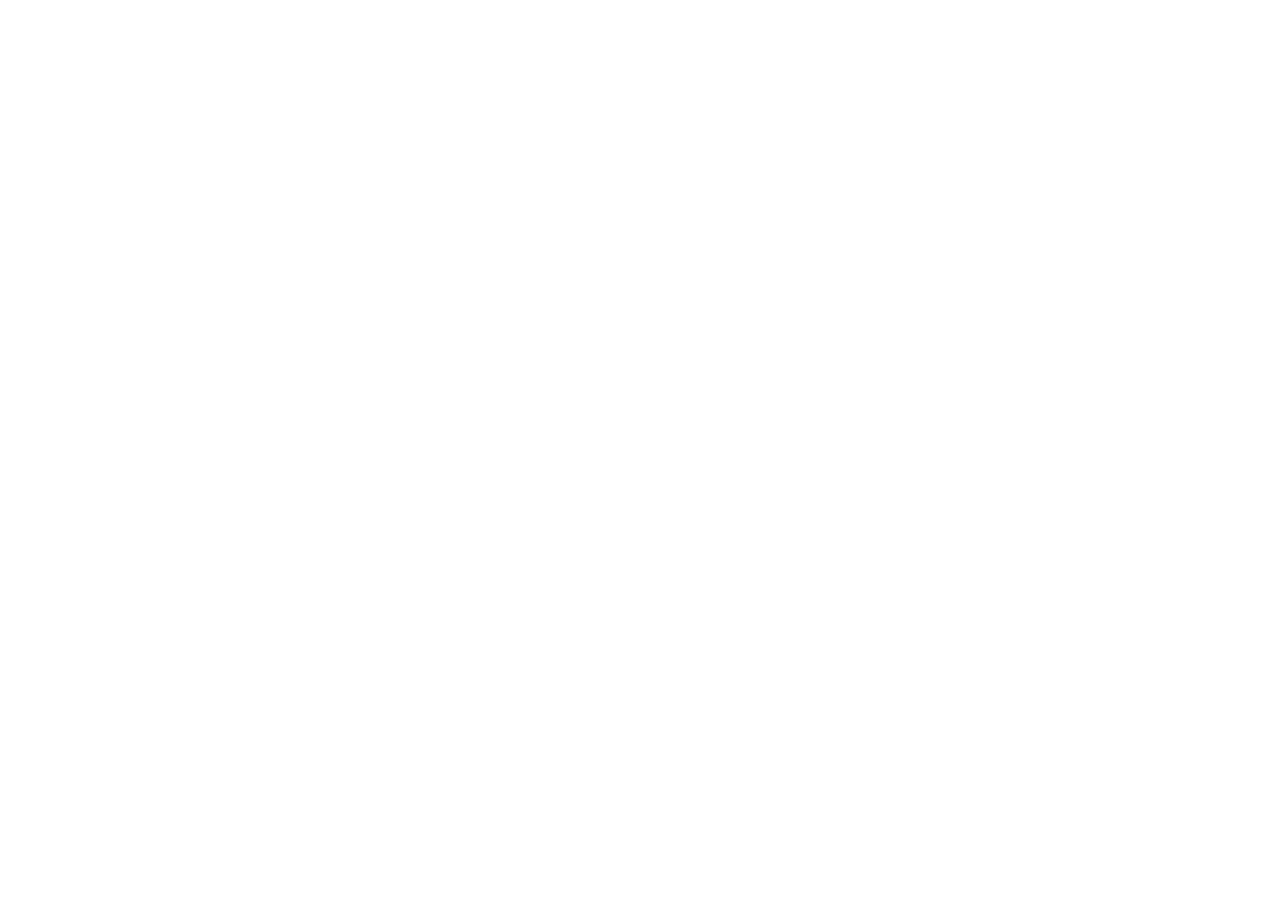
==== login.html @ 6342b87c "init" ====
<!DOCTYPE html>
<html lang="en">
<head>
    <meta charset="UTF-8">
    <meta http-equiv="X-UA-Compatible" content="IE=edge">
    <meta name="viewport" content="width=device-width, initial-scale=1.0">
    <title>Document</title>
</head>
<body>
    
</body>
</html>
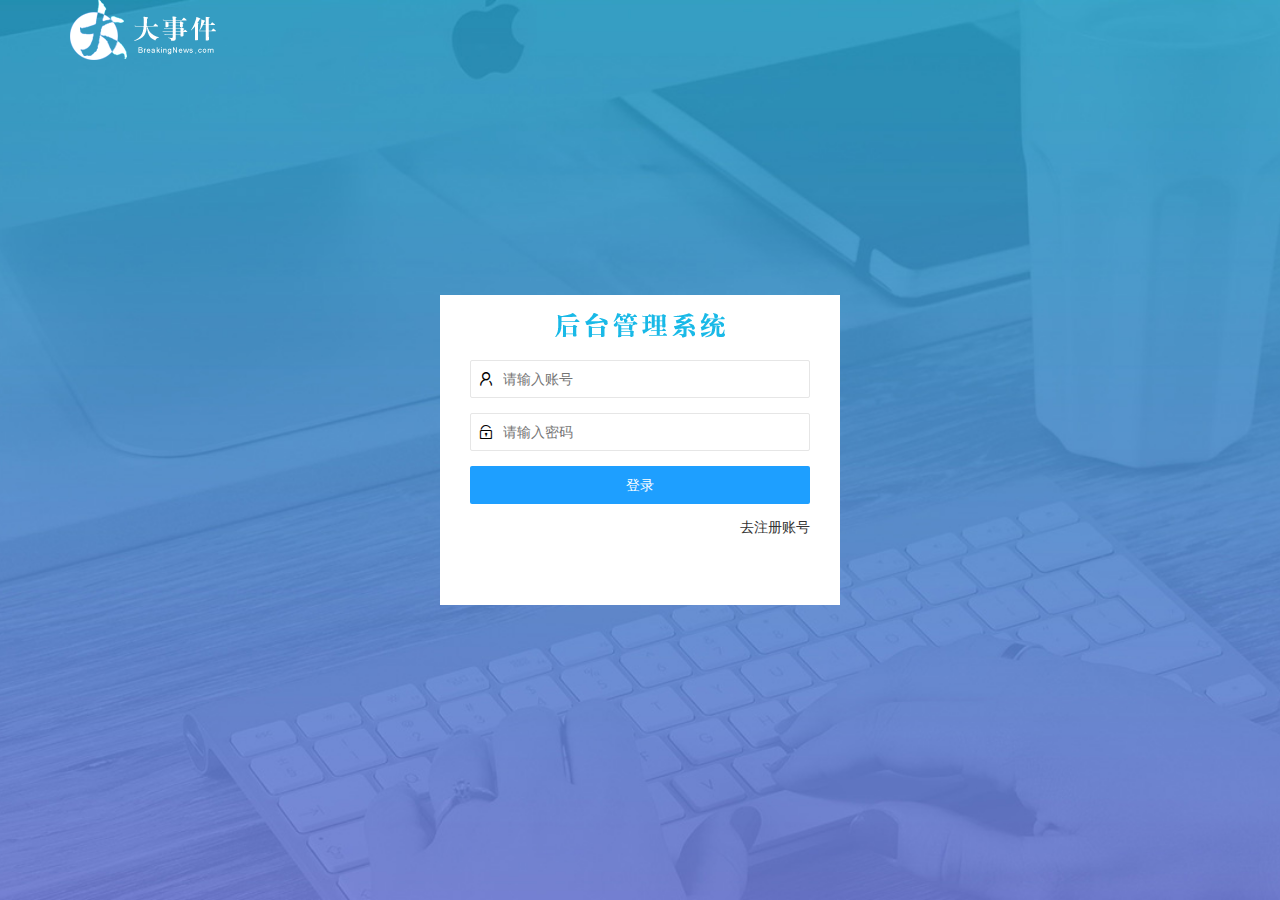
==== commit 9c708f7a: "finish login and register" ====
--- a/login.html
+++ b/login.html
@@ -4,9 +4,64 @@
     <meta charset="UTF-8">
     <meta http-equiv="X-UA-Compatible" content="IE=edge">
     <meta name="viewport" content="width=device-width, initial-scale=1.0">
-    <title>Document</title>
+    <title>Event-login</title>
+    <link rel="stylesheet" href="./assets/lib/layui/css/layui.css">
+    <link rel="stylesheet" href="./assets/css/login.css">
 </head>
 <body>
+    <div class="layui-main">
+        <img src="./assets/images/logo.png">
+    </div>
+
+    <div class="login-reg">
+        <div class="title"></div>
+
+        <div class="register-box">
+            
+            <form class="layui-form register-form">
+                <div class="layui-form-item">
+                    <i class="layui-icon layui-icon-username"></i>
+                    <input type="text" name="username" required  lay-verify="required" placeholder="请输入账号" autocomplete="off" class="layui-input">
+                </div>
+                <div class="layui-form-item">
+                    <i class="layui-icon layui-icon-password"></i>
+                    <input type="password" name="password" required  lay-verify="required|password" placeholder="请输入密码" autocomplete="off" class="layui-input">
+                </div>
+                <div class="layui-form-item">
+                    <i class="layui-icon layui-icon-password"></i>
+                    <input type="password" name="repassword" required  lay-verify="required|repassword" placeholder="请再次输入密码" autocomplete="off" class="layui-input">
+                </div>
+                <div class="layui-form-item">
+                    <button class="layui-btn layui-btn-normal layui-btn-fluid" lay-submit >注册</button>
+                </div>
+                <div class="layui-form-item">
+                    <a href="javascript:;" class="login">去登录账号</a>
+                </div>
+            </form>
+        </div>
     
+        <div class="login-box">
+            <form class="layui-form login-form">
+                <div class="layui-form-item">
+                    <i class="layui-icon layui-icon-username"></i>
+                    <input type="text" name="username" required  lay-verify="required" placeholder="请输入账号" autocomplete="off" class="layui-input">
+                </div>
+                <div class="layui-form-item">
+                    <i class="layui-icon layui-icon-password"></i>
+                    <input type="password" name="password" required  lay-verify="required|password" placeholder="请输入密码" autocomplete="off" class="layui-input">
+                </div>
+                <div class="layui-form-item">
+                    <button class="layui-btn layui-btn-normal layui-btn-fluid" lay-submit >登录</button>
+                </div>
+                <div class="layui-form-item">
+                    <a href="javascript:;" class="reg">去注册账号</a>
+                </div>
+            </form>
+        </div>
+    </div>
+    <script src="./assets/lib/layui/layui.all.js"></script>
+    <script src="./assets/lib/jquery.js"></script>
+    <script src="./assets/js/baseAPI.js"></script>
+    <script src="./assets/js/login.js"></script>
 </body>
 </html>--- a/assets/lib/layui/css/layui.css
+++ b/assets/lib/layui/css/layui.css
@@ -0,0 +1,2 @@
+/** layui-v2.5.5 MIT License By https://www.layui.com */
+ .layui-inline,img{display:inline-block;vertical-align:middle}h1,h2,h3,h4,h5,h6{font-weight:400}.layui-edge,.layui-header,.layui-inline,.layui-main{position:relative}.layui-body,.layui-edge,.layui-elip{overflow:hidden}.layui-btn,.layui-edge,.layui-inline,img{vertical-align:middle}.layui-btn,.layui-disabled,.layui-icon,.layui-unselect{-moz-user-select:none;-webkit-user-select:none;-ms-user-select:none}.layui-elip,.layui-form-checkbox span,.layui-form-pane .layui-form-label{text-overflow:ellipsis;white-space:nowrap}.layui-breadcrumb,.layui-tree-btnGroup{visibility:hidden}blockquote,body,button,dd,div,dl,dt,form,h1,h2,h3,h4,h5,h6,input,li,ol,p,pre,td,textarea,th,ul{margin:0;padding:0;-webkit-tap-highlight-color:rgba(0,0,0,0)}a:active,a:hover{outline:0}img{border:none}li{list-style:none}table{border-collapse:collapse;border-spacing:0}h4,h5,h6{font-size:100%}button,input,optgroup,option,select,textarea{font-family:inherit;font-size:inherit;font-style:inherit;font-weight:inherit;outline:0}pre{white-space:pre-wrap;white-space:-moz-pre-wrap;white-space:-pre-wrap;white-space:-o-pre-wrap;word-wrap:break-word}body{line-height:24px;font:14px Helvetica Neue,Helvetica,PingFang SC,Tahoma,Arial,sans-serif}hr{height:1px;margin:10px 0;border:0;clear:both}a{color:#333;text-decoration:none}a:hover{color:#777}a cite{font-style:normal;*cursor:pointer}.layui-border-box,.layui-border-box *{box-sizing:border-box}.layui-box,.layui-box *{box-sizing:content-box}.layui-clear{clear:both;*zoom:1}.layui-clear:after{content:'\20';clear:both;*zoom:1;display:block;height:0}.layui-inline{*display:inline;*zoom:1}.layui-edge{display:inline-block;width:0;height:0;border-width:6px;border-style:dashed;border-color:transparent}.layui-edge-top{top:-4px;border-bottom-color:#999;border-bottom-style:solid}.layui-edge-right{border-left-color:#999;border-left-style:solid}.layui-edge-bottom{top:2px;border-top-color:#999;border-top-style:solid}.layui-edge-left{border-right-color:#999;border-right-style:solid}.layui-disabled,.layui-disabled:hover{color:#d2d2d2!important;cursor:not-allowed!important}.layui-circle{border-radius:100%}.layui-show{display:block!important}.layui-hide{display:none!important}@font-face{font-family:layui-icon;src:url(../font/iconfont.eot?v=250);src:url(../font/iconfont.eot?v=250#iefix) format('embedded-opentype'),url(../font/iconfont.woff2?v=250) format('woff2'),url(../font/iconfont.woff?v=250) format('woff'),url(../font/iconfont.ttf?v=250) format('truetype'),url(../font/iconfont.svg?v=250#layui-icon) format('svg')}.layui-icon{font-family:layui-icon!important;font-size:16px;font-style:normal;-webkit-font-smoothing:antialiased;-moz-osx-font-smoothing:grayscale}.layui-icon-reply-fill:before{content:"\e611"}.layui-icon-set-fill:before{content:"\e614"}.layui-icon-menu-fill:before{content:"\e60f"}.layui-icon-search:before{content:"\e615"}.layui-icon-share:before{content:"\e641"}.layui-icon-set-sm:before{content:"\e620"}.layui-icon-engine:before{content:"\e628"}.layui-icon-close:before{content:"\1006"}.layui-icon-close-fill:before{content:"\1007"}.layui-icon-chart-screen:before{content:"\e629"}.layui-icon-star:before{content:"\e600"}.layui-icon-circle-dot:before{content:"\e617"}.layui-icon-chat:before{content:"\e606"}.layui-icon-release:before{content:"\e609"}.layui-icon-list:before{content:"\e60a"}.layui-icon-chart:before{content:"\e62c"}.layui-icon-ok-circle:before{content:"\1005"}.layui-icon-layim-theme:before{content:"\e61b"}.layui-icon-table:before{content:"\e62d"}.layui-icon-right:before{content:"\e602"}.layui-icon-left:before{content:"\e603"}.layui-icon-cart-simple:before{content:"\e698"}.layui-icon-face-cry:before{content:"\e69c"}.layui-icon-face-smile:before{content:"\e6af"}.layui-icon-survey:before{content:"\e6b2"}.layui-icon-tree:before{content:"\e62e"}.layui-icon-upload-circle:before{content:"\e62f"}.layui-icon-add-circle:before{content:"\e61f"}.layui-icon-download-circle:before{content:"\e601"}.layui-icon-templeate-1:before{content:"\e630"}.layui-icon-util:before{content:"\e631"}.layui-icon-face-surprised:before{content:"\e664"}.layui-icon-edit:before{content:"\e642"}.layui-icon-speaker:before{content:"\e645"}.layui-icon-down:before{content:"\e61a"}.layui-icon-file:before{content:"\e621"}.layui-icon-layouts:before{content:"\e632"}.layui-icon-rate-half:before{content:"\e6c9"}.layui-icon-add-circle-fine:before{content:"\e608"}.layui-icon-prev-circle:before{content:"\e633"}.layui-icon-read:before{content:"\e705"}.layui-icon-404:before{content:"\e61c"}.layui-icon-carousel:before{content:"\e634"}.layui-icon-help:before{content:"\e607"}.layui-icon-code-circle:before{content:"\e635"}.layui-icon-water:before{content:"\e636"}.layui-icon-username:before{content:"\e66f"}.layui-icon-find-fill:before{content:"\e670"}.layui-icon-about:before{content:"\e60b"}.layui-icon-location:before{content:"\e715"}.layui-icon-up:before{content:"\e619"}.layui-icon-pause:before{content:"\e651"}.layui-icon-date:before{content:"\e637"}.layui-icon-layim-uploadfile:before{content:"\e61d"}.layui-icon-delete:before{content:"\e640"}.layui-icon-play:before{content:"\e652"}.layui-icon-top:before{content:"\e604"}.layui-icon-friends:before{content:"\e612"}.layui-icon-refresh-3:before{content:"\e9aa"}.layui-icon-ok:before{content:"\e605"}.layui-icon-layer:before{content:"\e638"}.layui-icon-face-smile-fine:before{content:"\e60c"}.layui-icon-dollar:before{content:"\e659"}.layui-icon-group:before{content:"\e613"}.layui-icon-layim-download:before{content:"\e61e"}.layui-icon-picture-fine:before{content:"\e60d"}.layui-icon-link:before{content:"\e64c"}.layui-icon-diamond:before{content:"\e735"}.layui-icon-log:before{content:"\e60e"}.layui-icon-rate-solid:before{content:"\e67a"}.layui-icon-fonts-del:before{content:"\e64f"}.layui-icon-unlink:before{content:"\e64d"}.layui-icon-fonts-clear:before{content:"\e639"}.layui-icon-triangle-r:before{content:"\e623"}.layui-icon-circle:before{content:"\e63f"}.layui-icon-radio:before{content:"\e643"}.layui-icon-align-center:before{content:"\e647"}.layui-icon-align-right:before{content:"\e648"}.layui-icon-align-left:before{content:"\e649"}.layui-icon-loading-1:before{content:"\e63e"}.layui-icon-return:before{content:"\e65c"}.layui-icon-fonts-strong:before{content:"\e62b"}.layui-icon-upload:before{content:"\e67c"}.layui-icon-dialogue:before{content:"\e63a"}.layui-icon-video:before{content:"\e6ed"}.layui-icon-headset:before{content:"\e6fc"}.layui-icon-cellphone-fine:before{content:"\e63b"}.layui-icon-add-1:before{content:"\e654"}.layui-icon-face-smile-b:before{content:"\e650"}.layui-icon-fonts-html:before{content:"\e64b"}.layui-icon-form:before{content:"\e63c"}.layui-icon-cart:before{content:"\e657"}.layui-icon-camera-fill:before{content:"\e65d"}.layui-icon-tabs:before{content:"\e62a"}.layui-icon-fonts-code:before{content:"\e64e"}.layui-icon-fire:before{content:"\e756"}.layui-icon-set:before{content:"\e716"}.layui-icon-fonts-u:before{content:"\e646"}.layui-icon-triangle-d:before{content:"\e625"}.layui-icon-tips:before{content:"\e702"}.layui-icon-picture:before{content:"\e64a"}.layui-icon-more-vertical:before{content:"\e671"}.layui-icon-flag:before{content:"\e66c"}.layui-icon-loading:before{content:"\e63d"}.layui-icon-fonts-i:before{content:"\e644"}.layui-icon-refresh-1:before{content:"\e666"}.layui-icon-rmb:before{content:"\e65e"}.layui-icon-home:before{content:"\e68e"}.layui-icon-user:before{content:"\e770"}.layui-icon-notice:before{content:"\e667"}.layui-icon-login-weibo:before{content:"\e675"}.layui-icon-voice:before{content:"\e688"}.layui-icon-upload-drag:before{content:"\e681"}.layui-icon-login-qq:before{content:"\e676"}.layui-icon-snowflake:before{content:"\e6b1"}.layui-icon-file-b:before{content:"\e655"}.layui-icon-template:before{content:"\e663"}.layui-icon-auz:before{content:"\e672"}.layui-icon-console:before{content:"\e665"}.layui-icon-app:before{content:"\e653"}.layui-icon-prev:before{content:"\e65a"}.layui-icon-website:before{content:"\e7ae"}.layui-icon-next:before{content:"\e65b"}.layui-icon-component:before{content:"\e857"}.layui-icon-more:before{content:"\e65f"}.layui-icon-login-wechat:before{content:"\e677"}.layui-icon-shrink-right:before{content:"\e668"}.layui-icon-spread-left:before{content:"\e66b"}.layui-icon-camera:before{content:"\e660"}.layui-icon-note:before{content:"\e66e"}.layui-icon-refresh:before{content:"\e669"}.layui-icon-female:before{content:"\e661"}.layui-icon-male:before{content:"\e662"}.layui-icon-password:before{content:"\e673"}.layui-icon-senior:before{content:"\e674"}.layui-icon-theme:before{content:"\e66a"}.layui-icon-tread:before{content:"\e6c5"}.layui-icon-praise:before{content:"\e6c6"}.layui-icon-star-fill:before{content:"\e658"}.layui-icon-rate:before{content:"\e67b"}.layui-icon-template-1:before{content:"\e656"}.layui-icon-vercode:before{content:"\e679"}.layui-icon-cellphone:before{content:"\e678"}.layui-icon-screen-full:before{content:"\e622"}.layui-icon-screen-restore:before{content:"\e758"}.layui-icon-cols:before{content:"\e610"}.layui-icon-export:before{content:"\e67d"}.layui-icon-print:before{content:"\e66d"}.layui-icon-slider:before{content:"\e714"}.layui-icon-addition:before{content:"\e624"}.layui-icon-subtraction:before{content:"\e67e"}.layui-icon-service:before{content:"\e626"}.layui-icon-transfer:before{content:"\e691"}.layui-main{width:1140px;margin:0 auto}.layui-header{z-index:1000;height:60px}.layui-header a:hover{transition:all .5s;-webkit-transition:all .5s}.layui-side{position:fixed;left:0;top:0;bottom:0;z-index:999;width:200px;overflow-x:hidden}.layui-side-scroll{position:relative;width:220px;height:100%;overflow-x:hidden}.layui-body{position:absolute;left:200px;right:0;top:0;bottom:0;z-index:998;width:auto;overflow-y:auto;box-sizing:border-box}.layui-layout-body{overflow:hidden}.layui-layout-admin .layui-header{background-color:#23262E}.layui-layout-admin .layui-side{top:60px;width:200px;overflow-x:hidden}.layui-layout-admin .layui-body{position:fixed;top:60px;bottom:44px}.layui-layout-admin .layui-main{width:auto;margin:0 15px}.layui-layout-admin .layui-footer{position:fixed;left:200px;right:0;bottom:0;height:44px;line-height:44px;padding:0 15px;background-color:#eee}.layui-layout-admin .layui-logo{position:absolute;left:0;top:0;width:200px;height:100%;line-height:60px;text-align:center;color:#009688;font-size:16px}.layui-layout-admin .layui-header .layui-nav{background:0 0}.layui-layout-left{position:absolute!important;left:200px;top:0}.layui-layout-right{position:absolute!important;right:0;top:0}.layui-container{position:relative;margin:0 auto;padding:0 15px;box-sizing:border-box}.layui-fluid{position:relative;margin:0 auto;padding:0 15px}.layui-row:after,.layui-row:before{content:'';display:block;clear:both}.layui-col-lg1,.layui-col-lg10,.layui-col-lg11,.layui-col-lg12,.layui-col-lg2,.layui-col-lg3,.layui-col-lg4,.layui-col-lg5,.layui-col-lg6,.layui-col-lg7,.layui-col-lg8,.layui-col-lg9,.layui-col-md1,.layui-col-md10,.layui-col-md11,.layui-col-md12,.layui-col-md2,.layui-col-md3,.layui-col-md4,.layui-col-md5,.layui-col-md6,.layui-col-md7,.layui-col-md8,.layui-col-md9,.layui-col-sm1,.layui-col-sm10,.layui-col-sm11,.layui-col-sm12,.layui-col-sm2,.layui-col-sm3,.layui-col-sm4,.layui-col-sm5,.layui-col-sm6,.layui-col-sm7,.layui-col-sm8,.layui-col-sm9,.layui-col-xs1,.layui-col-xs10,.layui-col-xs11,.layui-col-xs12,.layui-col-xs2,.layui-col-xs3,.layui-col-xs4,.layui-col-xs5,.layui-col-xs6,.layui-col-xs7,.layui-col-xs8,.layui-col-xs9{position:relative;display:block;box-sizing:border-box}.layui-col-xs1,.layui-col-xs10,.layui-col-xs11,.layui-col-xs12,.layui-col-xs2,.layui-col-xs3,.layui-col-xs4,.layui-col-xs5,.layui-col-xs6,.layui-col-xs7,.layui-col-xs8,.layui-col-xs9{float:left}.layui-col-xs1{width:8.33333333%}.layui-col-xs2{width:16.66666667%}.layui-col-xs3{width:25%}.layui-col-xs4{width:33.33333333%}.layui-col-xs5{width:41.66666667%}.layui-col-xs6{width:50%}.layui-col-xs7{width:58.33333333%}.layui-col-xs8{width:66.66666667%}.layui-col-xs9{width:75%}.layui-col-xs10{width:83.33333333%}.layui-col-xs11{width:91.66666667%}.layui-col-xs12{width:100%}.layui-col-xs-offset1{margin-left:8.33333333%}.layui-col-xs-offset2{margin-left:16.66666667%}.layui-col-xs-offset3{margin-left:25%}.layui-col-xs-offset4{margin-left:33.33333333%}.layui-col-xs-offset5{margin-left:41.66666667%}.layui-col-xs-offset6{margin-left:50%}.layui-col-xs-offset7{margin-left:58.33333333%}.layui-col-xs-offset8{margin-left:66.66666667%}.layui-col-xs-offset9{margin-left:75%}.layui-col-xs-offset10{margin-left:83.33333333%}.layui-col-xs-offset11{margin-left:91.66666667%}.layui-col-xs-offset12{margin-left:100%}@media screen and (max-width:768px){.layui-hide-xs{display:none!important}.layui-show-xs-block{display:block!important}.layui-show-xs-inline{display:inline!important}.layui-show-xs-inline-block{display:inline-block!important}}@media screen and (min-width:768px){.layui-container{width:750px}.layui-hide-sm{display:none!important}.layui-show-sm-block{display:block!important}.layui-show-sm-inline{display:inline!important}.layui-show-sm-inline-block{display:inline-block!important}.layui-col-sm1,.layui-col-sm10,.layui-col-sm11,.layui-col-sm12,.layui-col-sm2,.layui-col-sm3,.layui-col-sm4,.layui-col-sm5,.layui-col-sm6,.layui-col-sm7,.layui-col-sm8,.layui-col-sm9{float:left}.layui-col-sm1{width:8.33333333%}.layui-col-sm2{width:16.66666667%}.layui-col-sm3{width:25%}.layui-col-sm4{width:33.33333333%}.layui-col-sm5{width:41.66666667%}.layui-col-sm6{width:50%}.layui-col-sm7{width:58.33333333%}.layui-col-sm8{width:66.66666667%}.layui-col-sm9{width:75%}.layui-col-sm10{width:83.33333333%}.layui-col-sm11{width:91.66666667%}.layui-col-sm12{width:100%}.layui-col-sm-offset1{margin-left:8.33333333%}.layui-col-sm-offset2{margin-left:16.66666667%}.layui-col-sm-offset3{margin-left:25%}.layui-col-sm-offset4{margin-left:33.33333333%}.layui-col-sm-offset5{margin-left:41.66666667%}.layui-col-sm-offset6{margin-left:50%}.layui-col-sm-offset7{margin-left:58.33333333%}.layui-col-sm-offset8{margin-left:66.66666667%}.layui-col-sm-offset9{margin-left:75%}.layui-col-sm-offset10{margin-left:83.33333333%}.layui-col-sm-offset11{margin-left:91.66666667%}.layui-col-sm-offset12{margin-left:100%}}@media screen and (min-width:992px){.layui-container{width:970px}.layui-hide-md{display:none!important}.layui-show-md-block{display:block!important}.layui-show-md-inline{display:inline!important}.layui-show-md-inline-block{display:inline-block!important}.layui-col-md1,.layui-col-md10,.layui-col-md11,.layui-col-md12,.layui-col-md2,.layui-col-md3,.layui-col-md4,.layui-col-md5,.layui-col-md6,.layui-col-md7,.layui-col-md8,.layui-col-md9{float:left}.layui-col-md1{width:8.33333333%}.layui-col-md2{width:16.66666667%}.layui-col-md3{width:25%}.layui-col-md4{width:33.33333333%}.layui-col-md5{width:41.66666667%}.layui-col-md6{width:50%}.layui-col-md7{width:58.33333333%}.layui-col-md8{width:66.66666667%}.layui-col-md9{width:75%}.layui-col-md10{width:83.33333333%}.layui-col-md11{width:91.66666667%}.layui-col-md12{width:100%}.layui-col-md-offset1{margin-left:8.33333333%}.layui-col-md-offset2{margin-left:16.66666667%}.layui-col-md-offset3{margin-left:25%}.layui-col-md-offset4{margin-left:33.33333333%}.layui-col-md-offset5{margin-left:41.66666667%}.layui-col-md-offset6{margin-left:50%}.layui-col-md-offset7{margin-left:58.33333333%}.layui-col-md-offset8{margin-left:66.66666667%}.layui-col-md-offset9{margin-left:75%}.layui-col-md-offset10{margin-left:83.33333333%}.layui-col-md-offset11{margin-left:91.66666667%}.layui-col-md-offset12{margin-left:100%}}@media screen and (min-width:1200px){.layui-container{width:1170px}.layui-hide-lg{display:none!important}.layui-show-lg-block{display:block!important}.layui-show-lg-inline{display:inline!important}.layui-show-lg-inline-block{display:inline-block!important}.layui-col-lg1,.layui-col-lg10,.layui-col-lg11,.layui-col-lg12,.layui-col-lg2,.layui-col-lg3,.layui-col-lg4,.layui-col-lg5,.layui-col-lg6,.layui-col-lg7,.layui-col-lg8,.layui-col-lg9{float:left}.layui-col-lg1{width:8.33333333%}.layui-col-lg2{width:16.66666667%}.layui-col-lg3{width:25%}.layui-col-lg4{width:33.33333333%}.layui-col-lg5{width:41.66666667%}.layui-col-lg6{width:50%}.layui-col-lg7{width:58.33333333%}.layui-col-lg8{width:66.66666667%}.layui-col-lg9{width:75%}.layui-col-lg10{width:83.33333333%}.layui-col-lg11{width:91.66666667%}.layui-col-lg12{width:100%}.layui-col-lg-offset1{margin-left:8.33333333%}.layui-col-lg-offset2{margin-left:16.66666667%}.layui-col-lg-offset3{margin-left:25%}.layui-col-lg-offset4{margin-left:33.33333333%}.layui-col-lg-offset5{margin-left:41.66666667%}.layui-col-lg-offset6{margin-left:50%}.layui-col-lg-offset7{margin-left:58.33333333%}.layui-col-lg-offset8{margin-left:66.66666667%}.layui-col-lg-offset9{margin-left:75%}.layui-col-lg-offset10{margin-left:83.33333333%}.layui-col-lg-offset11{margin-left:91.66666667%}.layui-col-lg-offset12{margin-left:100%}}.layui-col-space1{margin:-.5px}.layui-col-space1>*{padding:.5px}.layui-col-space3{margin:-1.5px}.layui-col-space3>*{padding:1.5px}.layui-col-space5{margin:-2.5px}.layui-col-space5>*{padding:2.5px}.layui-col-space8{margin:-3.5px}.layui-col-space8>*{padding:3.5px}.layui-col-space10{margin:-5px}.layui-col-space10>*{padding:5px}.layui-col-space12{margin:-6px}.layui-col-space12>*{padding:6px}.layui-col-space15{margin:-7.5px}.layui-col-space15>*{padding:7.5px}.layui-col-space18{margin:-9px}.layui-col-space18>*{padding:9px}.layui-col-space20{margin:-10px}.layui-col-space20>*{padding:10px}.layui-col-space22{margin:-11px}.layui-col-space22>*{padding:11px}.layui-col-space25{margin:-12.5px}.layui-col-space25>*{padding:12.5px}.layui-col-space30{margin:-15px}.layui-col-space30>*{padding:15px}.layui-btn,.layui-input,.layui-select,.layui-textarea,.layui-upload-button{outline:0;-webkit-appearance:none;transition:all .3s;-webkit-transition:all .3s;box-sizing:border-box}.layui-elem-quote{margin-bottom:10px;padding:15px;line-height:22px;border-left:5px solid #009688;border-radius:0 2px 2px 0;background-color:#f2f2f2}.layui-quote-nm{border-style:solid;border-width:1px 1px 1px 5px;background:0 0}.layui-elem-field{margin-bottom:10px;padding:0;border-width:1px;border-style:solid}.layui-elem-field legend{margin-left:20px;padding:0 10px;font-size:20px;font-weight:300}.layui-field-title{margin:10px 0 20px;border-width:1px 0 0}.layui-field-box{padding:10px 15px}.layui-field-title .layui-field-box{padding:10px 0}.layui-progress{position:relative;height:6px;border-radius:20px;background-color:#e2e2e2}.layui-progress-bar{position:absolute;left:0;top:0;width:0;max-width:100%;height:6px;border-radius:20px;text-align:right;background-color:#5FB878;transition:all .3s;-webkit-transition:all .3s}.layui-progress-big,.layui-progress-big .layui-progress-bar{height:18px;line-height:18px}.layui-progress-text{position:relative;top:-20px;line-height:18px;font-size:12px;color:#666}.layui-progress-big .layui-progress-text{position:static;padding:0 10px;color:#fff}.layui-collapse{border-width:1px;border-style:solid;border-radius:2px}.layui-colla-content,.layui-colla-item{border-top-width:1px;border-top-style:solid}.layui-colla-item:first-child{border-top:none}.layui-colla-title{position:relative;height:42px;line-height:42px;padding:0 15px 0 35px;color:#333;background-color:#f2f2f2;cursor:pointer;font-size:14px;overflow:hidden}.layui-colla-content{display:none;padding:10px 15px;line-height:22px;color:#666}.layui-colla-icon{position:absolute;left:15px;top:0;font-size:14px}.layui-card{margin-bottom:15px;border-radius:2px;background-color:#fff;box-shadow:0 1px 2px 0 rgba(0,0,0,.05)}.layui-card:last-child{margin-bottom:0}.layui-card-header{position:relative;height:42px;line-height:42px;padding:0 15px;border-bottom:1px solid #f6f6f6;color:#333;border-radius:2px 2px 0 0;font-size:14px}.layui-bg-black,.layui-bg-blue,.layui-bg-cyan,.layui-bg-green,.layui-bg-orange,.layui-bg-red{color:#fff!important}.layui-card-body{position:relative;padding:10px 15px;line-height:24px}.layui-card-body[pad15]{padding:15px}.layui-card-body[pad20]{padding:20px}.layui-card-body .layui-table{margin:5px 0}.layui-card .layui-tab{margin:0}.layui-panel-window{position:relative;padding:15px;border-radius:0;border-top:5px solid #E6E6E6;background-color:#fff}.layui-auxiliar-moving{position:fixed;left:0;right:0;top:0;bottom:0;width:100%;height:100%;background:0 0;z-index:9999999999}.layui-form-label,.layui-form-mid,.layui-form-select,.layui-input-block,.layui-input-inline,.layui-textarea{position:relative}.layui-bg-red{background-color:#FF5722!important}.layui-bg-orange{background-color:#FFB800!important}.layui-bg-green{background-color:#009688!important}.layui-bg-cyan{background-color:#2F4056!important}.layui-bg-blue{background-color:#1E9FFF!important}.layui-bg-black{background-color:#393D49!important}.layui-bg-gray{background-color:#eee!important;color:#666!important}.layui-badge-rim,.layui-colla-content,.layui-colla-item,.layui-collapse,.layui-elem-field,.layui-form-pane .layui-form-item[pane],.layui-form-pane .layui-form-label,.layui-input,.layui-layedit,.layui-layedit-tool,.layui-quote-nm,.layui-select,.layui-tab-bar,.layui-tab-card,.layui-tab-title,.layui-tab-title .layui-this:after,.layui-textarea{border-color:#e6e6e6}.layui-timeline-item:before,hr{background-color:#e6e6e6}.layui-text{line-height:22px;font-size:14px;color:#666}.layui-text h1,.layui-text h2,.layui-text h3{font-weight:500;color:#333}.layui-text h1{font-size:30px}.layui-text h2{font-size:24px}.layui-text h3{font-size:18px}.layui-text a:not(.layui-btn){color:#01AAED}.layui-text a:not(.layui-btn):hover{text-decoration:underline}.layui-text ul{padding:5px 0 5px 15px}.layui-text ul li{margin-top:5px;list-style-type:disc}.layui-text em,.layui-word-aux{color:#999!important;padding:0 5px!important}.layui-btn{display:inline-block;height:38px;line-height:38px;padding:0 18px;background-color:#009688;color:#fff;white-space:nowrap;text-align:center;font-size:14px;border:none;border-radius:2px;cursor:pointer}.layui-btn:hover{opacity:.8;filter:alpha(opacity=80);color:#fff}.layui-btn:active{opacity:1;filter:alpha(opacity=100)}.layui-btn+.layui-btn{margin-left:10px}.layui-btn-container{font-size:0}.layui-btn-container .layui-btn{margin-right:10px;margin-bottom:10px}.layui-btn-container .layui-btn+.layui-btn{margin-left:0}.layui-table .layui-btn-container .layui-btn{margin-bottom:9px}.layui-btn-radius{border-radius:100px}.layui-btn .layui-icon{margin-right:3px;font-size:18px;vertical-align:bottom;vertical-align:middle\9}.layui-btn-primary{border:1px solid #C9C9C9;background-color:#fff;color:#555}.layui-btn-primary:hover{border-color:#009688;color:#333}.layui-btn-normal{background-color:#1E9FFF}.layui-btn-warm{background-color:#FFB800}.layui-btn-danger{background-color:#FF5722}.layui-btn-checked{background-color:#5FB878}.layui-btn-disabled,.layui-btn-disabled:active,.layui-btn-disabled:hover{border:1px solid #e6e6e6;background-color:#FBFBFB;color:#C9C9C9;cursor:not-allowed;opacity:1}.layui-btn-lg{height:44px;line-height:44px;padding:0 25px;font-size:16px}.layui-btn-sm{height:30px;line-height:30px;padding:0 10px;font-size:12px}.layui-btn-sm i{font-size:16px!important}.layui-btn-xs{height:22px;line-height:22px;padding:0 5px;font-size:12px}.layui-btn-xs i{font-size:14px!important}.layui-btn-group{display:inline-block;vertical-align:middle;font-size:0}.layui-btn-group .layui-btn{margin-left:0!important;margin-right:0!important;border-left:1px solid rgba(255,255,255,.5);border-radius:0}.layui-btn-group .layui-btn-primary{border-left:none}.layui-btn-group .layui-btn-primary:hover{border-color:#C9C9C9;color:#009688}.layui-btn-group .layui-btn:first-child{border-left:none;border-radius:2px 0 0 2px}.layui-btn-group .layui-btn-primary:first-child{border-left:1px solid #c9c9c9}.layui-btn-group .layui-btn:last-child{border-radius:0 2px 2px 0}.layui-btn-group .layui-btn+.layui-btn{margin-left:0}.layui-btn-group+.layui-btn-group{margin-left:10px}.layui-btn-fluid{width:100%}.layui-input,.layui-select,.layui-textarea{height:38px;line-height:1.3;line-height:38px\9;border-width:1px;border-style:solid;background-color:#fff;border-radius:2px}.layui-input::-webkit-input-placeholder,.layui-select::-webkit-input-placeholder,.layui-textarea::-webkit-input-placeholder{line-height:1.3}.layui-input,.layui-textarea{display:block;width:100%;padding-left:10px}.layui-input:hover,.layui-textarea:hover{border-color:#D2D2D2!important}.layui-input:focus,.layui-textarea:focus{border-color:#C9C9C9!important}.layui-textarea{min-height:100px;height:auto;line-height:20px;padding:6px 10px;resize:vertical}.layui-select{padding:0 10px}.layui-form input[type=checkbox],.layui-form input[type=radio],.layui-form select{display:none}.layui-form [lay-ignore]{display:initial}.layui-form-item{margin-bottom:15px;clear:both;*zoom:1}.layui-form-item:after{content:'\20';clear:both;*zoom:1;display:block;height:0}.layui-form-label{float:left;display:block;padding:9px 15px;width:80px;font-weight:400;line-height:20px;text-align:right}.layui-form-label-col{display:block;float:none;padding:9px 0;line-height:20px;text-align:left}.layui-form-item .layui-inline{margin-bottom:5px;margin-right:10px}.layui-input-block{margin-left:110px;min-height:36px}.layui-input-inline{display:inline-block;vertical-align:middle}.layui-form-item .layui-input-inline{float:left;width:190px;margin-right:10px}.layui-form-text .layui-input-inline{width:auto}.layui-form-mid{float:left;display:block;padding:9px 0!important;line-height:20px;margin-right:10px}.layui-form-danger+.layui-form-select .layui-input,.layui-form-danger:focus{border-color:#FF5722!important}.layui-form-select .layui-input{padding-right:30px;cursor:pointer}.layui-form-select .layui-edge{position:absolute;right:10px;top:50%;margin-top:-3px;cursor:pointer;border-width:6px;border-top-color:#c2c2c2;border-top-style:solid;transition:all .3s;-webkit-transition:all .3s}.layui-form-select dl{display:none;position:absolute;left:0;top:42px;padding:5px 0;z-index:899;min-width:100%;border:1px solid #d2d2d2;max-height:300px;overflow-y:auto;background-color:#fff;border-radius:2px;box-shadow:0 2px 4px rgba(0,0,0,.12);box-sizing:border-box}.layui-form-select dl dd,.layui-form-select dl dt{padding:0 10px;line-height:36px;white-space:nowrap;overflow:hidden;text-overflow:ellipsis}.layui-form-select dl dt{font-size:12px;color:#999}.layui-form-select dl dd{cursor:pointer}.layui-form-select dl dd:hover{background-color:#f2f2f2;-webkit-transition:.5s all;transition:.5s all}.layui-form-select .layui-select-group dd{padding-left:20px}.layui-form-select dl dd.layui-select-tips{padding-left:10px!important;color:#999}.layui-form-select dl dd.layui-this{background-color:#5FB878;color:#fff}.layui-form-checkbox,.layui-form-select dl dd.layui-disabled{background-color:#fff}.layui-form-selected dl{display:block}.layui-form-checkbox,.layui-form-checkbox *,.layui-form-switch{display:inline-block;vertical-align:middle}.layui-form-selected .layui-edge{margin-top:-9px;-webkit-transform:rotate(180deg);transform:rotate(180deg);margin-top:-3px\9}:root .layui-form-selected .layui-edge{margin-top:-9px\0/IE9}.layui-form-selectup dl{top:auto;bottom:42px}.layui-select-none{margin:5px 0;text-align:center;color:#999}.layui-select-disabled .layui-disabled{border-color:#eee!important}.layui-select-disabled .layui-edge{border-top-color:#d2d2d2}.layui-form-checkbox{position:relative;height:30px;line-height:30px;margin-right:10px;padding-right:30px;cursor:pointer;font-size:0;-webkit-transition:.1s linear;transition:.1s linear;box-sizing:border-box}.layui-form-checkbox span{padding:0 10px;height:100%;font-size:14px;border-radius:2px 0 0 2px;background-color:#d2d2d2;color:#fff;overflow:hidden}.layui-form-checkbox:hover span{background-color:#c2c2c2}.layui-form-checkbox i{position:absolute;right:0;top:0;width:30px;height:28px;border:1px solid #d2d2d2;border-left:none;border-radius:0 2px 2px 0;color:#fff;font-size:20px;text-align:center}.layui-form-checkbox:hover i{border-color:#c2c2c2;color:#c2c2c2}.layui-form-checked,.layui-form-checked:hover{border-color:#5FB878}.layui-form-checked span,.layui-form-checked:hover span{background-color:#5FB878}.layui-form-checked i,.layui-form-checked:hover i{color:#5FB878}.layui-form-item .layui-form-checkbox{margin-top:4px}.layui-form-checkbox[lay-skin=primary]{height:auto!important;line-height:normal!important;min-width:18px;min-height:18px;border:none!important;margin-right:0;padding-left:28px;padding-right:0;background:0 0}.layui-form-checkbox[lay-skin=primary] span{padding-left:0;padding-right:15px;line-height:18px;background:0 0;color:#666}.layui-form-checkbox[lay-skin=primary] i{right:auto;left:0;width:16px;height:16px;line-height:16px;border:1px solid #d2d2d2;font-size:12px;border-radius:2px;background-color:#fff;-webkit-transition:.1s linear;transition:.1s linear}.layui-form-checkbox[lay-skin=primary]:hover i{border-color:#5FB878;color:#fff}.layui-form-checked[lay-skin=primary] i{border-color:#5FB878!important;background-color:#5FB878;color:#fff}.layui-checkbox-disbaled[lay-skin=primary] span{background:0 0!important;color:#c2c2c2}.layui-checkbox-disbaled[lay-skin=primary]:hover i{border-color:#d2d2d2}.layui-form-item .layui-form-checkbox[lay-skin=primary]{margin-top:10px}.layui-form-switch{position:relative;height:22px;line-height:22px;min-width:35px;padding:0 5px;margin-top:8px;border:1px solid #d2d2d2;border-radius:20px;cursor:pointer;background-color:#fff;-webkit-transition:.1s linear;transition:.1s linear}.layui-form-switch i{position:absolute;left:5px;top:3px;width:16px;height:16px;border-radius:20px;background-color:#d2d2d2;-webkit-transition:.1s linear;transition:.1s linear}.layui-form-switch em{position:relative;top:0;width:25px;margin-left:21px;padding:0!important;text-align:center!important;color:#999!important;font-style:normal!important;font-size:12px}.layui-form-onswitch{border-color:#5FB878;background-color:#5FB878}.layui-checkbox-disbaled,.layui-checkbox-disbaled i{border-color:#e2e2e2!important}.layui-form-onswitch i{left:100%;margin-left:-21px;background-color:#fff}.layui-form-onswitch em{margin-left:5px;margin-right:21px;color:#fff!important}.layui-checkbox-disbaled span{background-color:#e2e2e2!important}.layui-checkbox-disbaled:hover i{color:#fff!important}[lay-radio]{display:none}.layui-form-radio,.layui-form-radio *{display:inline-block;vertical-align:middle}.layui-form-radio{line-height:28px;margin:6px 10px 0 0;padding-right:10px;cursor:pointer;font-size:0}.layui-form-radio *{font-size:14px}.layui-form-radio>i{margin-right:8px;font-size:22px;color:#c2c2c2}.layui-form-radio>i:hover,.layui-form-radioed>i{color:#5FB878}.layui-radio-disbaled>i{color:#e2e2e2!important}.layui-form-pane .layui-form-label{width:110px;padding:8px 15px;height:38px;line-height:20px;border-width:1px;border-style:solid;border-radius:2px 0 0 2px;text-align:center;background-color:#FBFBFB;overflow:hidden;box-sizing:border-box}.layui-form-pane .layui-input-inline{margin-left:-1px}.layui-form-pane .layui-input-block{margin-left:110px;left:-1px}.layui-form-pane .layui-input{border-radius:0 2px 2px 0}.layui-form-pane .layui-form-text .layui-form-label{float:none;width:100%;border-radius:2px;box-sizing:border-box;text-align:left}.layui-form-pane .layui-form-text .layui-input-inline{display:block;margin:0;top:-1px;clear:both}.layui-form-pane .layui-form-text .layui-input-block{margin:0;left:0;top:-1px}.layui-form-pane .layui-form-text .layui-textarea{min-height:100px;border-radius:0 0 2px 2px}.layui-form-pane .layui-form-checkbox{margin:4px 0 4px 10px}.layui-form-pane .layui-form-radio,.layui-form-pane .layui-form-switch{margin-top:6px;margin-left:10px}.layui-form-pane .layui-form-item[pane]{position:relative;border-width:1px;border-style:solid}.layui-form-pane .layui-form-item[pane] .layui-form-label{position:absolute;left:0;top:0;height:100%;border-width:0 1px 0 0}.layui-form-pane .layui-form-item[pane] .layui-input-inline{margin-left:110px}@media screen and (max-width:450px){.layui-form-item .layui-form-label{text-overflow:ellipsis;overflow:hidden;white-space:nowrap}.layui-form-item .layui-inline{display:block;margin-right:0;margin-bottom:20px;clear:both}.layui-form-item .layui-inline:after{content:'\20';clear:both;display:block;height:0}.layui-form-item .layui-input-inline{display:block;float:none;left:-3px;width:auto;margin:0 0 10px 112px}.layui-form-item .layui-input-inline+.layui-form-mid{margin-left:110px;top:-5px;padding:0}.layui-form-item .layui-form-checkbox{margin-right:5px;margin-bottom:5px}}.layui-layedit{border-width:1px;border-style:solid;border-radius:2px}.layui-layedit-tool{padding:3px 5px;border-bottom-width:1px;border-bottom-style:solid;font-size:0}.layedit-tool-fixed{position:fixed;top:0;border-top:1px solid #e2e2e2}.layui-layedit-tool .layedit-tool-mid,.layui-layedit-tool .layui-icon{display:inline-block;vertical-align:middle;text-align:center;font-size:14px}.layui-layedit-tool .layui-icon{position:relative;width:32px;height:30px;line-height:30px;margin:3px 5px;color:#777;cursor:pointer;border-radius:2px}.layui-layedit-tool .layui-icon:hover{color:#393D49}.layui-layedit-tool .layui-icon:active{color:#000}.layui-layedit-tool .layedit-tool-active{background-color:#e2e2e2;color:#000}.layui-layedit-tool .layui-disabled,.layui-layedit-tool .layui-disabled:hover{color:#d2d2d2;cursor:not-allowed}.layui-layedit-tool .layedit-tool-mid{width:1px;height:18px;margin:0 10px;background-color:#d2d2d2}.layedit-tool-html{width:50px!important;font-size:30px!important}.layedit-tool-b,.layedit-tool-code,.layedit-tool-help{font-size:16px!important}.layedit-tool-d,.layedit-tool-face,.layedit-tool-image,.layedit-tool-unlink{font-size:18px!important}.layedit-tool-image input{position:absolute;font-size:0;left:0;top:0;width:100%;height:100%;opacity:.01;filter:Alpha(opacity=1);cursor:pointer}.layui-layedit-iframe iframe{display:block;width:100%}#LAY_layedit_code{overflow:hidden}.layui-laypage{display:inline-block;*display:inline;*zoom:1;vertical-align:middle;margin:10px 0;font-size:0}.layui-laypage>a:first-child,.layui-laypage>a:first-child em{border-radius:2px 0 0 2px}.layui-laypage>a:last-child,.layui-laypage>a:last-child em{border-radius:0 2px 2px 0}.layui-laypage>:first-child{margin-left:0!important}.layui-laypage>:last-child{margin-right:0!important}.layui-laypage a,.layui-laypage button,.layui-laypage input,.layui-laypage select,.layui-laypage span{border:1px solid #e2e2e2}.layui-laypage a,.layui-laypage span{display:inline-block;*display:inline;*zoom:1;vertical-align:middle;padding:0 15px;height:28px;line-height:28px;margin:0 -1px 5px 0;background-color:#fff;color:#333;font-size:12px}.layui-flow-more a *,.layui-laypage input,.layui-table-view select[lay-ignore]{display:inline-block}.layui-laypage a:hover{color:#009688}.layui-laypage em{font-style:normal}.layui-laypage .layui-laypage-spr{color:#999;font-weight:700}.layui-laypage a{text-decoration:none}.layui-laypage .layui-laypage-curr{position:relative}.layui-laypage .layui-laypage-curr em{position:relative;color:#fff}.layui-laypage .layui-laypage-curr .layui-laypage-em{position:absolute;left:-1px;top:-1px;padding:1px;width:100%;height:100%;background-color:#009688}.layui-laypage-em{border-radius:2px}.layui-laypage-next em,.layui-laypage-prev em{font-family:Sim sun;font-size:16px}.layui-laypage .layui-laypage-count,.layui-laypage .layui-laypage-limits,.layui-laypage .layui-laypage-refresh,.layui-laypage .layui-laypage-skip{margin-left:10px;margin-right:10px;padding:0;border:none}.layui-laypage .layui-laypage-limits,.layui-laypage .layui-laypage-refresh{vertical-align:top}.layui-laypage .layui-laypage-refresh i{font-size:18px;cursor:pointer}.layui-laypage select{height:22px;padding:3px;border-radius:2px;cursor:pointer}.layui-laypage .layui-laypage-skip{height:30px;line-height:30px;color:#999}.layui-laypage button,.layui-laypage input{height:30px;line-height:30px;border-radius:2px;vertical-align:top;background-color:#fff;box-sizing:border-box}.layui-laypage input{width:40px;margin:0 10px;padding:0 3px;text-align:center}.layui-laypage input:focus,.layui-laypage select:focus{border-color:#009688!important}.layui-laypage button{margin-left:10px;padding:0 10px;cursor:pointer}.layui-table,.layui-table-view{margin:10px 0}.layui-flow-more{margin:10px 0;text-align:center;color:#999;font-size:14px}.layui-flow-more a{height:32px;line-height:32px}.layui-flow-more a *{vertical-align:top}.layui-flow-more a cite{padding:0 20px;border-radius:3px;background-color:#eee;color:#333;font-style:normal}.layui-flow-more a cite:hover{opacity:.8}.layui-flow-more a i{font-size:30px;color:#737383}.layui-table{width:100%;background-color:#fff;color:#666}.layui-table tr{transition:all .3s;-webkit-transition:all .3s}.layui-table th{text-align:left;font-weight:400}.layui-table tbody tr:hover,.layui-table thead tr,.layui-table-click,.layui-table-header,.layui-table-hover,.layui-table-mend,.layui-table-patch,.layui-table-tool,.layui-table-total,.layui-table-total tr,.layui-table[lay-even] tr:nth-child(even){background-color:#f2f2f2}.layui-table td,.layui-table th,.layui-table-col-set,.layui-table-fixed-r,.layui-table-grid-down,.layui-table-header,.layui-table-page,.layui-table-tips-main,.layui-table-tool,.layui-table-total,.layui-table-view,.layui-table[lay-skin=line],.layui-table[lay-skin=row]{border-width:1px;border-style:solid;border-color:#e6e6e6}.layui-table td,.layui-table th{position:relative;padding:9px 15px;min-height:20px;line-height:20px;font-size:14px}.layui-table[lay-skin=line] td,.layui-table[lay-skin=line] th{border-width:0 0 1px}.layui-table[lay-skin=row] td,.layui-table[lay-skin=row] th{border-width:0 1px 0 0}.layui-table[lay-skin=nob] td,.layui-table[lay-skin=nob] th{border:none}.layui-table img{max-width:100px}.layui-table[lay-size=lg] td,.layui-table[lay-size=lg] th{padding:15px 30px}.layui-table-view .layui-table[lay-size=lg] .layui-table-cell{height:40px;line-height:40px}.layui-table[lay-size=sm] td,.layui-table[lay-size=sm] th{font-size:12px;padding:5px 10px}.layui-table-view .layui-table[lay-size=sm] .layui-table-cell{height:20px;line-height:20px}.layui-table[lay-data]{display:none}.layui-table-box{position:relative;overflow:hidden}.layui-table-view .layui-table{position:relative;width:auto;margin:0}.layui-table-view .layui-table[lay-skin=line]{border-width:0 1px 0 0}.layui-table-view .layui-table[lay-skin=row]{border-width:0 0 1px}.layui-table-view .layui-table td,.layui-table-view .layui-table th{padding:5px 0;border-top:none;border-left:none}.layui-table-view .layui-table th.layui-unselect .layui-table-cell span{cursor:pointer}.layui-table-view .layui-table td{cursor:default}.layui-table-view .layui-table td[data-edit=text]{cursor:text}.layui-table-view .layui-form-checkbox[lay-skin=primary] i{width:18px;height:18px}.layui-table-view .layui-form-radio{line-height:0;padding:0}.layui-table-view .layui-form-radio>i{margin:0;font-size:20px}.layui-table-init{position:absolute;left:0;top:0;width:100%;height:100%;text-align:center;z-index:110}.layui-table-init .layui-icon{position:absolute;left:50%;top:50%;margin:-15px 0 0 -15px;font-size:30px;color:#c2c2c2}.layui-table-header{border-width:0 0 1px;overflow:hidden}.layui-table-header .layui-table{margin-bottom:-1px}.layui-table-tool .layui-inline[lay-event]{position:relative;width:26px;height:26px;padding:5px;line-height:16px;margin-right:10px;text-align:center;color:#333;border:1px solid #ccc;cursor:pointer;-webkit-transition:.5s all;transition:.5s all}.layui-table-tool .layui-inline[lay-event]:hover{border:1px solid #999}.layui-table-tool-temp{padding-right:120px}.layui-table-tool-self{position:absolute;right:17px;top:10px}.layui-table-tool .layui-table-tool-self .layui-inline[lay-event]{margin:0 0 0 10px}.layui-table-tool-panel{position:absolute;top:29px;left:-1px;padding:5px 0;min-width:150px;min-height:40px;border:1px solid #d2d2d2;text-align:left;overflow-y:auto;background-color:#fff;box-shadow:0 2px 4px rgba(0,0,0,.12)}.layui-table-cell,.layui-table-tool-panel li{overflow:hidden;text-overflow:ellipsis;white-space:nowrap}.layui-table-tool-panel li{padding:0 10px;line-height:30px;-webkit-transition:.5s all;transition:.5s all}.layui-table-tool-panel li .layui-form-checkbox[lay-skin=primary]{width:100%;padding-left:28px}.layui-table-tool-panel li:hover{background-color:#f2f2f2}.layui-table-tool-panel li .layui-form-checkbox[lay-skin=primary] i{position:absolute;left:0;top:0}.layui-table-tool-panel li .layui-form-checkbox[lay-skin=primary] span{padding:0}.layui-table-tool .layui-table-tool-self .layui-table-tool-panel{left:auto;right:-1px}.layui-table-col-set{position:absolute;right:0;top:0;width:20px;height:100%;border-width:0 0 0 1px;background-color:#fff}.layui-table-sort{width:10px;height:20px;margin-left:5px;cursor:pointer!important}.layui-table-sort .layui-edge{position:absolute;left:5px;border-width:5px}.layui-table-sort .layui-table-sort-asc{top:3px;border-top:none;border-bottom-style:solid;border-bottom-color:#b2b2b2}.layui-table-sort .layui-table-sort-asc:hover{border-bottom-color:#666}.layui-table-sort .layui-table-sort-desc{bottom:5px;border-bottom:none;border-top-style:solid;border-top-color:#b2b2b2}.layui-table-sort .layui-table-sort-desc:hover{border-top-color:#666}.layui-table-sort[lay-sort=asc] .layui-table-sort-asc{border-bottom-color:#000}.layui-table-sort[lay-sort=desc] .layui-table-sort-desc{border-top-color:#000}.layui-table-cell{height:28px;line-height:28px;padding:0 15px;position:relative;box-sizing:border-box}.layui-table-cell .layui-form-checkbox[lay-skin=primary]{top:-1px;padding:0}.layui-table-cell .layui-table-link{color:#01AAED}.laytable-cell-checkbox,.laytable-cell-numbers,.laytable-cell-radio,.laytable-cell-space{padding:0;text-align:center}.layui-table-body{position:relative;overflow:auto;margin-right:-1px;margin-bottom:-1px}.layui-table-body .layui-none{line-height:26px;padding:15px;text-align:center;color:#999}.layui-table-fixed{position:absolute;left:0;top:0;z-index:101}.layui-table-fixed .layui-table-body{overflow:hidden}.layui-table-fixed-l{box-shadow:0 -1px 8px rgba(0,0,0,.08)}.layui-table-fixed-r{left:auto;right:-1px;border-width:0 0 0 1px;box-shadow:-1px 0 8px rgba(0,0,0,.08)}.layui-table-fixed-r .layui-table-header{position:relative;overflow:visible}.layui-table-mend{position:absolute;right:-49px;top:0;height:100%;width:50px}.layui-table-tool{position:relative;z-index:890;width:100%;min-height:50px;line-height:30px;padding:10px 15px;border-width:0 0 1px}.layui-table-tool .layui-btn-container{margin-bottom:-10px}.layui-table-page,.layui-table-total{border-width:1px 0 0;margin-bottom:-1px;overflow:hidden}.layui-table-page{position:relative;width:100%;padding:7px 7px 0;height:41px;font-size:12px;white-space:nowrap}.layui-table-page>div{height:26px}.layui-table-page .layui-laypage{margin:0}.layui-table-page .layui-laypage a,.layui-table-page .layui-laypage span{height:26px;line-height:26px;margin-bottom:10px;border:none;background:0 0}.layui-table-page .layui-laypage a,.layui-table-page .layui-laypage span.layui-laypage-curr{padding:0 12px}.layui-table-page .layui-laypage span{margin-left:0;padding:0}.layui-table-page .layui-laypage .layui-laypage-prev{margin-left:-7px!important}.layui-table-page .layui-laypage .layui-laypage-curr .layui-laypage-em{left:0;top:0;padding:0}.layui-table-page .layui-laypage button,.layui-table-page .layui-laypage input{height:26px;line-height:26px}.layui-table-page .layui-laypage input{width:40px}.layui-table-page .layui-laypage button{padding:0 10px}.layui-table-page select{height:18px}.layui-table-patch .layui-table-cell{padding:0;width:30px}.layui-table-edit{position:absolute;left:0;top:0;width:100%;height:100%;padding:0 14px 1px;border-radius:0;box-shadow:1px 1px 20px rgba(0,0,0,.15)}.layui-table-edit:focus{border-color:#5FB878!important}select.layui-table-edit{padding:0 0 0 10px;border-color:#C9C9C9}.layui-table-view .layui-form-checkbox,.layui-table-view .layui-form-radio,.layui-table-view .layui-form-switch{top:0;margin:0;box-sizing:content-box}.layui-table-view .layui-form-checkbox{top:-1px;height:26px;line-height:26px}.layui-table-view .layui-form-checkbox i{height:26px}.layui-table-grid .layui-table-cell{overflow:visible}.layui-table-grid-down{position:absolute;top:0;right:0;width:26px;height:100%;padding:5px 0;border-width:0 0 0 1px;text-align:center;background-color:#fff;color:#999;cursor:pointer}.layui-table-grid-down .layui-icon{position:absolute;top:50%;left:50%;margin:-8px 0 0 -8px}.layui-table-grid-down:hover{background-color:#fbfbfb}body .layui-table-tips .layui-layer-content{background:0 0;padding:0;box-shadow:0 1px 6px rgba(0,0,0,.12)}.layui-table-tips-main{margin:-44px 0 0 -1px;max-height:150px;padding:8px 15px;font-size:14px;overflow-y:scroll;background-color:#fff;color:#666}.layui-table-tips-c{position:absolute;right:-3px;top:-13px;width:20px;height:20px;padding:3px;cursor:pointer;background-color:#666;border-radius:50%;color:#fff}.layui-table-tips-c:hover{background-color:#777}.layui-table-tips-c:before{position:relative;right:-2px}.layui-upload-file{display:none!important;opacity:.01;filter:Alpha(opacity=1)}.layui-upload-drag,.layui-upload-form,.layui-upload-wrap{display:inline-block}.layui-upload-list{margin:10px 0}.layui-upload-choose{padding:0 10px;color:#999}.layui-upload-drag{position:relative;padding:30px;border:1px dashed #e2e2e2;background-color:#fff;text-align:center;cursor:pointer;color:#999}.layui-upload-drag .layui-icon{font-size:50px;color:#009688}.layui-upload-drag[lay-over]{border-color:#009688}.layui-upload-iframe{position:absolute;width:0;height:0;border:0;visibility:hidden}.layui-upload-wrap{position:relative;vertical-align:middle}.layui-upload-wrap .layui-upload-file{display:block!important;position:absolute;left:0;top:0;z-index:10;font-size:100px;width:100%;height:100%;opacity:.01;filter:Alpha(opacity=1);cursor:pointer}.layui-transfer-active,.layui-transfer-box{display:inline-block;vertical-align:middle}.layui-transfer-box,.layui-transfer-header,.layui-transfer-search{border-width:0;border-style:solid;border-color:#e6e6e6}.layui-transfer-box{position:relative;border-width:1px;width:200px;height:360px;border-radius:2px;background-color:#fff}.layui-transfer-box .layui-form-checkbox{width:100%;margin:0!important}.layui-transfer-header{height:38px;line-height:38px;padding:0 10px;border-bottom-width:1px}.layui-transfer-search{position:relative;padding:10px;border-bottom-width:1px}.layui-transfer-search .layui-input{height:32px;padding-left:30px;font-size:12px}.layui-transfer-search .layui-icon-search{position:absolute;left:20px;top:50%;margin-top:-8px;color:#666}.layui-transfer-active{margin:0 15px}.layui-transfer-active .layui-btn{display:block;margin:0;padding:0 15px;background-color:#5FB878;border-color:#5FB878;color:#fff}.layui-transfer-active .layui-btn-disabled{background-color:#FBFBFB;border-color:#e6e6e6;color:#C9C9C9}.layui-transfer-active .layui-btn:first-child{margin-bottom:15px}.layui-transfer-active .layui-btn .layui-icon{margin:0;font-size:14px!important}.layui-transfer-data{padding:5px 0;overflow:auto}.layui-transfer-data li{height:32px;line-height:32px;padding:0 10px}.layui-transfer-data li:hover{background-color:#f2f2f2;transition:.5s all}.layui-transfer-data .layui-none{padding:15px 10px;text-align:center;color:#999}.layui-nav{position:relative;padding:0 20px;background-color:#393D49;color:#fff;border-radius:2px;font-size:0;box-sizing:border-box}.layui-nav *{font-size:14px}.layui-nav .layui-nav-item{position:relative;display:inline-block;*display:inline;*zoom:1;vertical-align:middle;line-height:60px}.layui-nav .layui-nav-item a{display:block;padding:0 20px;color:#fff;color:rgba(255,255,255,.7);transition:all .3s;-webkit-transition:all .3s}.layui-nav .layui-this:after,.layui-nav-bar,.layui-nav-tree .layui-nav-itemed:after{position:absolute;left:0;top:0;width:0;height:5px;background-color:#5FB878;transition:all .2s;-webkit-transition:all .2s}.layui-nav-bar{z-index:1000}.layui-nav .layui-nav-item a:hover,.layui-nav .layui-this a{color:#fff}.layui-nav .layui-this:after{content:'';top:auto;bottom:0;width:100%}.layui-nav-img{width:30px;height:30px;margin-right:10px;border-radius:50%}.layui-nav .layui-nav-more{content:'';width:0;height:0;border-style:solid dashed dashed;border-color:#fff transparent transparent;overflow:hidden;cursor:pointer;transition:all .2s;-webkit-transition:all .2s;position:absolute;top:50%;right:3px;margin-top:-3px;border-width:6px;border-top-color:rgba(255,255,255,.7)}.layui-nav .layui-nav-mored,.layui-nav-itemed>a .layui-nav-more{margin-top:-9px;border-style:dashed dashed solid;border-color:transparent transparent #fff}.layui-nav-child{display:none;position:absolute;left:0;top:65px;min-width:100%;line-height:36px;padding:5px 0;box-shadow:0 2px 4px rgba(0,0,0,.12);border:1px solid #d2d2d2;background-color:#fff;z-index:100;border-radius:2px;white-space:nowrap}.layui-nav .layui-nav-child a{color:#333}.layui-nav .layui-nav-child a:hover{background-color:#f2f2f2;color:#000}.layui-nav-child dd{position:relative}.layui-nav .layui-nav-child dd.layui-this a,.layui-nav-child dd.layui-this{background-color:#5FB878;color:#fff}.layui-nav-child dd.layui-this:after{display:none}.layui-nav-tree{width:200px;padding:0}.layui-nav-tree .layui-nav-item{display:block;width:100%;line-height:45px}.layui-nav-tree .layui-nav-item a{position:relative;height:45px;line-height:45px;text-overflow:ellipsis;overflow:hidden;white-space:nowrap}.layui-nav-tree .layui-nav-item a:hover{background-color:#4E5465}.layui-nav-tree .layui-nav-bar{width:5px;height:0;background-color:#009688}.layui-nav-tree .layui-nav-child dd.layui-this,.layui-nav-tree .layui-nav-child dd.layui-this a,.layui-nav-tree .layui-this,.layui-nav-tree .layui-this>a,.layui-nav-tree .layui-this>a:hover{background-color:#009688;color:#fff}.layui-nav-tree .layui-this:after{display:none}.layui-nav-itemed>a,.layui-nav-tree .layui-nav-title a,.layui-nav-tree .layui-nav-title a:hover{color:#fff!important}.layui-nav-tree .layui-nav-child{position:relative;z-index:0;top:0;border:none;box-shadow:none}.layui-nav-tree .layui-nav-child a{height:40px;line-height:40px;color:#fff;color:rgba(255,255,255,.7)}.layui-nav-tree .layui-nav-child,.layui-nav-tree .layui-nav-child a:hover{background:0 0;color:#fff}.layui-nav-tree .layui-nav-more{right:10px}.layui-nav-itemed>.layui-nav-child{display:block;padding:0;background-color:rgba(0,0,0,.3)!important}.layui-nav-itemed>.layui-nav-child>.layui-this>.layui-nav-child{display:block}.layui-nav-side{position:fixed;top:0;bottom:0;left:0;overflow-x:hidden;z-index:999}.layui-bg-blue .layui-nav-bar,.layui-bg-blue .layui-nav-itemed:after,.layui-bg-blue .layui-this:after{background-color:#93D1FF}.layui-bg-blue .layui-nav-child dd.layui-this{background-color:#1E9FFF}.layui-bg-blue .layui-nav-itemed>a,.layui-nav-tree.layui-bg-blue .layui-nav-title a,.layui-nav-tree.layui-bg-blue .layui-nav-title a:hover{background-color:#007DDB!important}.layui-breadcrumb{font-size:0}.layui-breadcrumb>*{font-size:14px}.layui-breadcrumb a{color:#999!important}.layui-breadcrumb a:hover{color:#5FB878!important}.layui-breadcrumb a cite{color:#666;font-style:normal}.layui-breadcrumb span[lay-separator]{margin:0 10px;color:#999}.layui-tab{margin:10px 0;text-align:left!important}.layui-tab[overflow]>.layui-tab-title{overflow:hidden}.layui-tab-title{position:relative;left:0;height:40px;white-space:nowrap;font-size:0;border-bottom-width:1px;border-bottom-style:solid;transition:all .2s;-webkit-transition:all .2s}.layui-tab-title li{display:inline-block;*display:inline;*zoom:1;vertical-align:middle;font-size:14px;transition:all .2s;-webkit-transition:all .2s;position:relative;line-height:40px;min-width:65px;padding:0 15px;text-align:center;cursor:pointer}.layui-tab-title li a{display:block}.layui-tab-title .layui-this{color:#000}.layui-tab-title .layui-this:after{position:absolute;left:0;top:0;content:'';width:100%;height:41px;border-width:1px;border-style:solid;border-bottom-color:#fff;border-radius:2px 2px 0 0;box-sizing:border-box;pointer-events:none}.layui-tab-bar{position:absolute;right:0;top:0;z-index:10;width:30px;height:39px;line-height:39px;border-width:1px;border-style:solid;border-radius:2px;text-align:center;background-color:#fff;cursor:pointer}.layui-tab-bar .layui-icon{position:relative;display:inline-block;top:3px;transition:all .3s;-webkit-transition:all .3s}.layui-tab-item{display:none}.layui-tab-more{padding-right:30px;height:auto!important;white-space:normal!important}.layui-tab-more li.layui-this:after{border-bottom-color:#e2e2e2;border-radius:2px}.layui-tab-more .layui-tab-bar .layui-icon{top:-2px;top:3px\9;-webkit-transform:rotate(180deg);transform:rotate(180deg)}:root .layui-tab-more .layui-tab-bar .layui-icon{top:-2px\0/IE9}.layui-tab-content{padding:10px}.layui-tab-title li .layui-tab-close{position:relative;display:inline-block;width:18px;height:18px;line-height:20px;margin-left:8px;top:1px;text-align:center;font-size:14px;color:#c2c2c2;transition:all .2s;-webkit-transition:all .2s}.layui-tab-title li .layui-tab-close:hover{border-radius:2px;background-color:#FF5722;color:#fff}.layui-tab-brief>.layui-tab-title .layui-this{color:#009688}.layui-tab-brief>.layui-tab-more li.layui-this:after,.layui-tab-brief>.layui-tab-title .layui-this:after{border:none;border-radius:0;border-bottom:2px solid #5FB878}.layui-tab-brief[overflow]>.layui-tab-title .layui-this:after{top:-1px}.layui-tab-card{border-width:1px;border-style:solid;border-radius:2px;box-shadow:0 2px 5px 0 rgba(0,0,0,.1)}.layui-tab-card>.layui-tab-title{background-color:#f2f2f2}.layui-tab-card>.layui-tab-title li{margin-right:-1px;margin-left:-1px}.layui-tab-card>.layui-tab-title .layui-this{background-color:#fff}.layui-tab-card>.layui-tab-title .layui-this:after{border-top:none;border-width:1px;border-bottom-color:#fff}.layui-tab-card>.layui-tab-title .layui-tab-bar{height:40px;line-height:40px;border-radius:0;border-top:none;border-right:none}.layui-tab-card>.layui-tab-more .layui-this{background:0 0;color:#5FB878}.layui-tab-card>.layui-tab-more .layui-this:after{border:none}.layui-timeline{padding-left:5px}.layui-timeline-item{position:relative;padding-bottom:20px}.layui-timeline-axis{position:absolute;left:-5px;top:0;z-index:10;width:20px;height:20px;line-height:20px;background-color:#fff;color:#5FB878;border-radius:50%;text-align:center;cursor:pointer}.layui-timeline-axis:hover{color:#FF5722}.layui-timeline-item:before{content:'';position:absolute;left:5px;top:0;z-index:0;width:1px;height:100%}.layui-timeline-item:last-child:before{display:none}.layui-timeline-item:first-child:before{display:block}.layui-timeline-content{padding-left:25px}.layui-timeline-title{position:relative;margin-bottom:10px}.layui-badge,.layui-badge-dot,.layui-badge-rim{position:relative;display:inline-block;padding:0 6px;font-size:12px;text-align:center;background-color:#FF5722;color:#fff;border-radius:2px}.layui-badge{height:18px;line-height:18px}.layui-badge-dot{width:8px;height:8px;padding:0;border-radius:50%}.layui-badge-rim{height:18px;line-height:18px;border-width:1px;border-style:solid;background-color:#fff;color:#666}.layui-btn .layui-badge,.layui-btn .layui-badge-dot{margin-left:5px}.layui-nav .layui-badge,.layui-nav .layui-badge-dot{position:absolute;top:50%;margin:-8px 6px 0}.layui-tab-title .layui-badge,.layui-tab-title .layui-badge-dot{left:5px;top:-2px}.layui-carousel{position:relative;left:0;top:0;background-color:#f8f8f8}.layui-carousel>[carousel-item]{position:relative;width:100%;height:100%;overflow:hidden}.layui-carousel>[carousel-item]:before{position:absolute;content:'\e63d';left:50%;top:50%;width:100px;line-height:20px;margin:-10px 0 0 -50px;text-align:center;color:#c2c2c2;font-family:layui-icon!important;font-size:30px;font-style:normal;-webkit-font-smoothing:antialiased;-moz-osx-font-smoothing:grayscale}.layui-carousel>[carousel-item]>*{display:none;position:absolute;left:0;top:0;width:100%;height:100%;background-color:#f8f8f8;transition-duration:.3s;-webkit-transition-duration:.3s}.layui-carousel-updown>*{-webkit-transition:.3s ease-in-out up;transition:.3s ease-in-out up}.layui-carousel-arrow{display:none\9;opacity:0;position:absolute;left:10px;top:50%;margin-top:-18px;width:36px;height:36px;line-height:36px;text-align:center;font-size:20px;border:0;border-radius:50%;background-color:rgba(0,0,0,.2);color:#fff;-webkit-transition-duration:.3s;transition-duration:.3s;cursor:pointer}.layui-carousel-arrow[lay-type=add]{left:auto!important;right:10px}.layui-carousel:hover .layui-carousel-arrow[lay-type=add],.layui-carousel[lay-arrow=always] .layui-carousel-arrow[lay-type=add]{right:20px}.layui-carousel[lay-arrow=always] .layui-carousel-arrow{opacity:1;left:20px}.layui-carousel[lay-arrow=none] .layui-carousel-arrow{display:none}.layui-carousel-arrow:hover,.layui-carousel-ind ul:hover{background-color:rgba(0,0,0,.35)}.layui-carousel:hover .layui-carousel-arrow{display:block\9;opacity:1;left:20px}.layui-carousel-ind{position:relative;top:-35px;width:100%;line-height:0!important;text-align:center;font-size:0}.layui-carousel[lay-indicator=outside]{margin-bottom:30px}.layui-carousel[lay-indicator=outside] .layui-carousel-ind{top:10px}.layui-carousel[lay-indicator=outside] .layui-carousel-ind ul{background-color:rgba(0,0,0,.5)}.layui-carousel[lay-indicator=none] .layui-carousel-ind{display:none}.layui-carousel-ind ul{display:inline-block;padding:5px;background-color:rgba(0,0,0,.2);border-radius:10px;-webkit-transition-duration:.3s;transition-duration:.3s}.layui-carousel-ind li{display:inline-block;width:10px;height:10px;margin:0 3px;font-size:14px;background-color:#e2e2e2;background-color:rgba(255,255,255,.5);border-radius:50%;cursor:pointer;-webkit-transition-duration:.3s;transition-duration:.3s}.layui-carousel-ind li:hover{background-color:rgba(255,255,255,.7)}.layui-carousel-ind li.layui-this{background-color:#fff}.layui-carousel>[carousel-item]>.layui-carousel-next,.layui-carousel>[carousel-item]>.layui-carousel-prev,.layui-carousel>[carousel-item]>.layui-this{display:block}.layui-carousel>[carousel-item]>.layui-this{left:0}.layui-carousel>[carousel-item]>.layui-carousel-prev{left:-100%}.layui-carousel>[carousel-item]>.layui-carousel-next{left:100%}.layui-carousel>[carousel-item]>.layui-carousel-next.layui-carousel-left,.layui-carousel>[carousel-item]>.layui-carousel-prev.layui-carousel-right{left:0}.layui-carousel>[carousel-item]>.layui-this.layui-carousel-left{left:-100%}.layui-carousel>[carousel-item]>.layui-this.layui-carousel-right{left:100%}.layui-carousel[lay-anim=updown] .layui-carousel-arrow{left:50%!important;top:20px;margin:0 0 0 -18px}.layui-carousel[lay-anim=updown]>[carousel-item]>*,.layui-carousel[lay-anim=fade]>[carousel-item]>*{left:0!important}.layui-carousel[lay-anim=updown] .layui-carousel-arrow[lay-type=add]{top:auto!important;bottom:20px}.layui-carousel[lay-anim=updown] .layui-carousel-ind{position:absolute;top:50%;right:20px;width:auto;height:auto}.layui-carousel[lay-anim=updown] .layui-carousel-ind ul{padding:3px 5px}.layui-carousel[lay-anim=updown] .layui-carousel-ind li{display:block;margin:6px 0}.layui-carousel[lay-anim=updown]>[carousel-item]>.layui-this{top:0}.layui-carousel[lay-anim=updown]>[carousel-item]>.layui-carousel-prev{top:-100%}.layui-carousel[lay-anim=updown]>[carousel-item]>.layui-carousel-next{top:100%}.layui-carousel[lay-anim=updown]>[carousel-item]>.layui-carousel-next.layui-carousel-left,.layui-carousel[lay-anim=updown]>[carousel-item]>.layui-carousel-prev.layui-carousel-right{top:0}.layui-carousel[lay-anim=updown]>[carousel-item]>.layui-this.layui-carousel-left{top:-100%}.layui-carousel[lay-anim=updown]>[carousel-item]>.layui-this.layui-carousel-right{top:100%}.layui-carousel[lay-anim=fade]>[carousel-item]>.layui-carousel-next,.layui-carousel[lay-anim=fade]>[carousel-item]>.layui-carousel-prev{opacity:0}.layui-carousel[lay-anim=fade]>[carousel-item]>.layui-carousel-next.layui-carousel-left,.layui-carousel[lay-anim=fade]>[carousel-item]>.layui-carousel-prev.layui-carousel-right{opacity:1}.layui-carousel[lay-anim=fade]>[carousel-item]>.layui-this.layui-carousel-left,.layui-carousel[lay-anim=fade]>[carousel-item]>.layui-this.layui-carousel-right{opacity:0}.layui-fixbar{position:fixed;right:15px;bottom:15px;z-index:999999}.layui-fixbar li{width:50px;height:50px;line-height:50px;margin-bottom:1px;text-align:center;cursor:pointer;font-size:30px;background-color:#9F9F9F;color:#fff;border-radius:2px;opacity:.95}.layui-fixbar li:hover{opacity:.85}.layui-fixbar li:active{opacity:1}.layui-fixbar .layui-fixbar-top{display:none;font-size:40px}body .layui-util-face{border:none;background:0 0}body .layui-util-face .layui-layer-content{padding:0;background-color:#fff;color:#666;box-shadow:none}.layui-util-face .layui-layer-TipsG{display:none}.layui-util-face ul{position:relative;width:372px;padding:10px;border:1px solid #D9D9D9;background-color:#fff;box-shadow:0 0 20px rgba(0,0,0,.2)}.layui-util-face ul li{cursor:pointer;float:left;border:1px solid #e8e8e8;height:22px;width:26px;overflow:hidden;margin:-1px 0 0 -1px;padding:4px 2px;text-align:center}.layui-util-face ul li:hover{position:relative;z-index:2;border:1px solid #eb7350;background:#fff9ec}.layui-code{position:relative;margin:10px 0;padding:15px;line-height:20px;border:1px solid #ddd;border-left-width:6px;background-color:#F2F2F2;color:#333;font-family:Courier New;font-size:12px}.layui-rate,.layui-rate *{display:inline-block;vertical-align:middle}.layui-rate{padding:10px 5px 10px 0;font-size:0}.layui-rate li i.layui-icon{font-size:20px;color:#FFB800;margin-right:5px;transition:all .3s;-webkit-transition:all .3s}.layui-rate li i:hover{cursor:pointer;transform:scale(1.12);-webkit-transform:scale(1.12)}.layui-rate[readonly] li i:hover{cursor:default;transform:scale(1)}.layui-colorpicker{width:26px;height:26px;border:1px solid #e6e6e6;padding:5px;border-radius:2px;line-height:24px;display:inline-block;cursor:pointer;transition:all .3s;-webkit-transition:all .3s}.layui-colorpicker:hover{border-color:#d2d2d2}.layui-colorpicker.layui-colorpicker-lg{width:34px;height:34px;line-height:32px}.layui-colorpicker.layui-colorpicker-sm{width:24px;height:24px;line-height:22px}.layui-colorpicker.layui-colorpicker-xs{width:22px;height:22px;line-height:20px}.layui-colorpicker-trigger-bgcolor{display:block;background:url([data-uri]);border-radius:2px}.layui-colorpicker-trigger-span{display:block;height:100%;box-sizing:border-box;border:1px solid rgba(0,0,0,.15);border-radius:2px;text-align:center}.layui-colorpicker-trigger-i{display:inline-block;color:#FFF;font-size:12px}.layui-colorpicker-trigger-i.layui-icon-close{color:#999}.layui-colorpicker-main{position:absolute;z-index:66666666;width:280px;padding:7px;background:#FFF;border:1px solid #d2d2d2;border-radius:2px;box-shadow:0 2px 4px rgba(0,0,0,.12)}.layui-colorpicker-main-wrapper{height:180px;position:relative}.layui-colorpicker-basis{width:260px;height:100%;position:relative}.layui-colorpicker-basis-white{width:100%;height:100%;position:absolute;top:0;left:0;background:linear-gradient(90deg,#FFF,hsla(0,0%,100%,0))}.layui-colorpicker-basis-black{width:100%;height:100%;position:absolute;top:0;left:0;background:linear-gradient(0deg,#000,transparent)}.layui-colorpicker-basis-cursor{width:10px;height:10px;border:1px solid #FFF;border-radius:50%;position:absolute;top:-3px;right:-3px;cursor:pointer}.layui-colorpicker-side{position:absolute;top:0;right:0;width:12px;height:100%;background:linear-gradient(red,#FF0,#0F0,#0FF,#00F,#F0F,red)}.layui-colorpicker-side-slider{width:100%;height:5px;box-shadow:0 0 1px #888;box-sizing:border-box;background:#FFF;border-radius:1px;border:1px solid #f0f0f0;cursor:pointer;position:absolute;left:0}.layui-colorpicker-main-alpha{display:none;height:12px;margin-top:7px;background:url([data-uri])}.layui-colorpicker-alpha-bgcolor{height:100%;position:relative}.layui-colorpicker-alpha-slider{width:5px;height:100%;box-shadow:0 0 1px #888;box-sizing:border-box;background:#FFF;border-radius:1px;border:1px solid #f0f0f0;cursor:pointer;position:absolute;top:0}.layui-colorpicker-main-pre{padding-top:7px;font-size:0}.layui-colorpicker-pre{width:20px;height:20px;border-radius:2px;display:inline-block;margin-left:6px;margin-bottom:7px;cursor:pointer}.layui-colorpicker-pre:nth-child(11n+1){margin-left:0}.layui-colorpicker-pre-isalpha{background:url([data-uri])}.layui-colorpicker-pre.layui-this{box-shadow:0 0 3px 2px rgba(0,0,0,.15)}.layui-colorpicker-pre>div{height:100%;border-radius:2px}.layui-colorpicker-main-input{text-align:right;padding-top:7px}.layui-colorpicker-main-input .layui-btn-container .layui-btn{margin:0 0 0 10px}.layui-colorpicker-main-input div.layui-inline{float:left;margin-right:10px;font-size:14px}.layui-colorpicker-main-input input.layui-input{width:150px;height:30px;color:#666}.layui-slider{height:4px;background:#e2e2e2;border-radius:3px;position:relative;cursor:pointer}.layui-slider-bar{border-radius:3px;position:absolute;height:100%}.layui-slider-step{position:absolute;top:0;width:4px;height:4px;border-radius:50%;background:#FFF;-webkit-transform:translateX(-50%);transform:translateX(-50%)}.layui-slider-wrap{width:36px;height:36px;position:absolute;top:-16px;-webkit-transform:translateX(-50%);transform:translateX(-50%);z-index:10;text-align:center}.layui-slider-wrap-btn{width:12px;height:12px;border-radius:50%;background:#FFF;display:inline-block;vertical-align:middle;cursor:pointer;transition:.3s}.layui-slider-wrap:after{content:"";height:100%;display:inline-block;vertical-align:middle}.layui-slider-wrap-btn.layui-slider-hover,.layui-slider-wrap-btn:hover{transform:scale(1.2)}.layui-slider-wrap-btn.layui-disabled:hover{transform:scale(1)!important}.layui-slider-tips{position:absolute;top:-42px;z-index:66666666;white-space:nowrap;display:none;-webkit-transform:translateX(-50%);transform:translateX(-50%);color:#FFF;background:#000;border-radius:3px;height:25px;line-height:25px;padding:0 10px}.layui-slider-tips:after{content:'';position:absolute;bottom:-12px;left:50%;margin-left:-6px;width:0;height:0;border-width:6px;border-style:solid;border-color:#000 transparent transparent}.layui-slider-input{width:70px;height:32px;border:1px solid #e6e6e6;border-radius:3px;font-size:16px;line-height:32px;position:absolute;right:0;top:-15px}.layui-slider-input-btn{display:none;position:absolute;top:0;right:0;width:20px;height:100%;border-left:1px solid #d2d2d2}.layui-slider-input-btn i{cursor:pointer;position:absolute;right:0;bottom:0;width:20px;height:50%;font-size:12px;line-height:16px;text-align:center;color:#999}.layui-slider-input-btn i:first-child{top:0;border-bottom:1px solid #d2d2d2}.layui-slider-input-txt{height:100%;font-size:14px}.layui-slider-input-txt input{height:100%;border:none}.layui-slider-input-btn i:hover{color:#009688}.layui-slider-vertical{width:4px;margin-left:34px}.layui-slider-vertical .layui-slider-bar{width:4px}.layui-slider-vertical .layui-slider-step{top:auto;left:0;-webkit-transform:translateY(50%);transform:translateY(50%)}.layui-slider-vertical .layui-slider-wrap{top:auto;left:-16px;-webkit-transform:translateY(50%);transform:translateY(50%)}.layui-slider-vertical .layui-slider-tips{top:auto;left:2px}@media \0screen{.layui-slider-wrap-btn{margin-left:-20px}.layui-slider-vertical .layui-slider-wrap-btn{margin-left:0;margin-bottom:-20px}.layui-slider-vertical .layui-slider-tips{margin-left:-8px}.layui-slider>span{margin-left:8px}}.layui-tree{line-height:22px}.layui-tree .layui-form-checkbox{margin:0!important}.layui-tree-set{width:100%;position:relative}.layui-tree-pack{display:none;padding-left:20px;position:relative}.layui-tree-iconClick,.layui-tree-main{display:inline-block;vertical-align:middle}.layui-tree-line .layui-tree-pack{padding-left:27px}.layui-tree-line .layui-tree-set .layui-tree-set:after{content:'';position:absolute;top:14px;left:-9px;width:17px;height:0;border-top:1px dotted #c0c4cc}.layui-tree-entry{position:relative;padding:3px 0;height:20px;white-space:nowrap}.layui-tree-entry:hover{background-color:#eee}.layui-tree-line .layui-tree-entry:hover{background-color:rgba(0,0,0,0)}.layui-tree-line .layui-tree-entry:hover .layui-tree-txt{color:#999;text-decoration:underline;transition:.3s}.layui-tree-main{cursor:pointer;padding-right:10px}.layui-tree-line .layui-tree-set:before{content:'';position:absolute;top:0;left:-9px;width:0;height:100%;border-left:1px dotted #c0c4cc}.layui-tree-line .layui-tree-set.layui-tree-setLineShort:before{height:13px}.layui-tree-line .layui-tree-set.layui-tree-setHide:before{height:0}.layui-tree-iconClick{position:relative;height:20px;line-height:20px;margin:0 10px;color:#c0c4cc}.layui-tree-icon{height:12px;line-height:12px;width:12px;text-align:center;border:1px solid #c0c4cc}.layui-tree-iconClick .layui-icon{font-size:18px}.layui-tree-icon .layui-icon{font-size:12px;color:#666}.layui-tree-iconArrow{padding:0 5px}.layui-tree-iconArrow:after{content:'';position:absolute;left:4px;top:3px;z-index:100;width:0;height:0;border-width:5px;border-style:solid;border-color:transparent transparent transparent #c0c4cc;transition:.5s}.layui-tree-btnGroup,.layui-tree-editInput{position:relative;vertical-align:middle;display:inline-block}.layui-tree-spread>.layui-tree-entry>.layui-tree-iconClick>.layui-tree-iconArrow:after{transform:rotate(90deg) translate(3px,4px)}.layui-tree-txt{display:inline-block;vertical-align:middle;color:#555}.layui-tree-search{margin-bottom:15px;color:#666}.layui-tree-btnGroup .layui-icon{display:inline-block;vertical-align:middle;padding:0 2px;cursor:pointer}.layui-tree-btnGroup .layui-icon:hover{color:#999;transition:.3s}.layui-tree-entry:hover .layui-tree-btnGroup{visibility:visible}.layui-tree-editInput{height:20px;line-height:20px;padding:0 3px;border:none;background-color:rgba(0,0,0,.05)}.layui-tree-emptyText{text-align:center;color:#999}.layui-anim{-webkit-animation-duration:.3s;animation-duration:.3s;-webkit-animation-fill-mode:both;animation-fill-mode:both}.layui-anim.layui-icon{display:inline-block}.layui-anim-loop{-webkit-animation-iteration-count:infinite;animation-iteration-count:infinite}.layui-trans,.layui-trans a{transition:all .3s;-webkit-transition:all .3s}@-webkit-keyframes layui-rotate{from{-webkit-transform:rotate(0)}to{-webkit-transform:rotate(360deg)}}@keyframes layui-rotate{from{transform:rotate(0)}to{transform:rotate(360deg)}}.layui-anim-rotate{-webkit-animation-name:layui-rotate;animation-name:layui-rotate;-webkit-animation-duration:1s;animation-duration:1s;-webkit-animation-timing-function:linear;animation-timing-function:linear}@-webkit-keyframes layui-up{from{-webkit-transform:translate3d(0,100%,0);opacity:.3}to{-webkit-transform:translate3d(0,0,0);opacity:1}}@keyframes layui-up{from{transform:translate3d(0,100%,0);opacity:.3}to{transform:translate3d(0,0,0);opacity:1}}.layui-anim-up{-webkit-animation-name:layui-up;animation-name:layui-up}@-webkit-keyframes layui-upbit{from{-webkit-transform:translate3d(0,30px,0);opacity:.3}to{-webkit-transform:translate3d(0,0,0);opacity:1}}@keyframes layui-upbit{from{transform:translate3d(0,30px,0);opacity:.3}to{transform:translate3d(0,0,0);opacity:1}}.layui-anim-upbit{-webkit-animation-name:layui-upbit;animation-name:layui-upbit}@-webkit-keyframes layui-scale{0%{opacity:.3;-webkit-transform:scale(.5)}100%{opacity:1;-webkit-transform:scale(1)}}@keyframes layui-scale{0%{opacity:.3;-ms-transform:scale(.5);transform:scale(.5)}100%{opacity:1;-ms-transform:scale(1);transform:scale(1)}}.layui-anim-scale{-webkit-animation-name:layui-scale;animation-name:layui-scale}@-webkit-keyframes layui-scale-spring{0%{opacity:.5;-webkit-transform:scale(.5)}80%{opacity:.8;-webkit-transform:scale(1.1)}100%{opacity:1;-webkit-transform:scale(1)}}@keyframes layui-scale-spring{0%{opacity:.5;transform:scale(.5)}80%{opacity:.8;transform:scale(1.1)}100%{opacity:1;transform:scale(1)}}.layui-anim-scaleSpring{-webkit-animation-name:layui-scale-spring;animation-name:layui-scale-spring}@-webkit-keyframes layui-fadein{0%{opacity:0}100%{opacity:1}}@keyframes layui-fadein{0%{opacity:0}100%{opacity:1}}.layui-anim-fadein{-webkit-animation-name:layui-fadein;animation-name:layui-fadein}@-webkit-keyframes layui-fadeout{0%{opacity:1}100%{opacity:0}}@keyframes layui-fadeout{0%{opacity:1}100%{opacity:0}}.layui-anim-fadeout{-webkit-animation-name:layui-fadeout;animation-name:layui-fadeout}--- a/assets/css/login.css
+++ b/assets/css/login.css
@@ -0,0 +1,50 @@
+html,
+body {
+    padding: 0;
+    margin: 0;
+    height: 100%;
+    background: url(../images/login_bg.jpg) no-repeat center;
+    background-size: cover;
+}
+
+.login-reg {
+    position: absolute;
+    top: 50%;
+    left: 50%;
+    transform: translate(-50%, -50%);
+    width: 400px;
+    height: 310px;
+    background-color: #fff ;
+}
+
+.login-reg .title {
+    height: 60px;
+    background: url(../images/login_title.png) no-repeat center;
+}
+
+.login-reg .register-box {
+    display: none;
+}
+
+.layui-form {
+    padding: 5px 30px;
+}
+
+.layui-form .layui-form-item a {
+    float: right;
+}
+
+.layui-form-item {
+    position: relative;
+}
+
+.layui-form-item .layui-icon {
+    position: absolute;
+    top: 50%;
+    left: 8px;
+    transform: translateY(-50%);
+}
+
+.layui-input {
+    padding-left: 32px;
+}